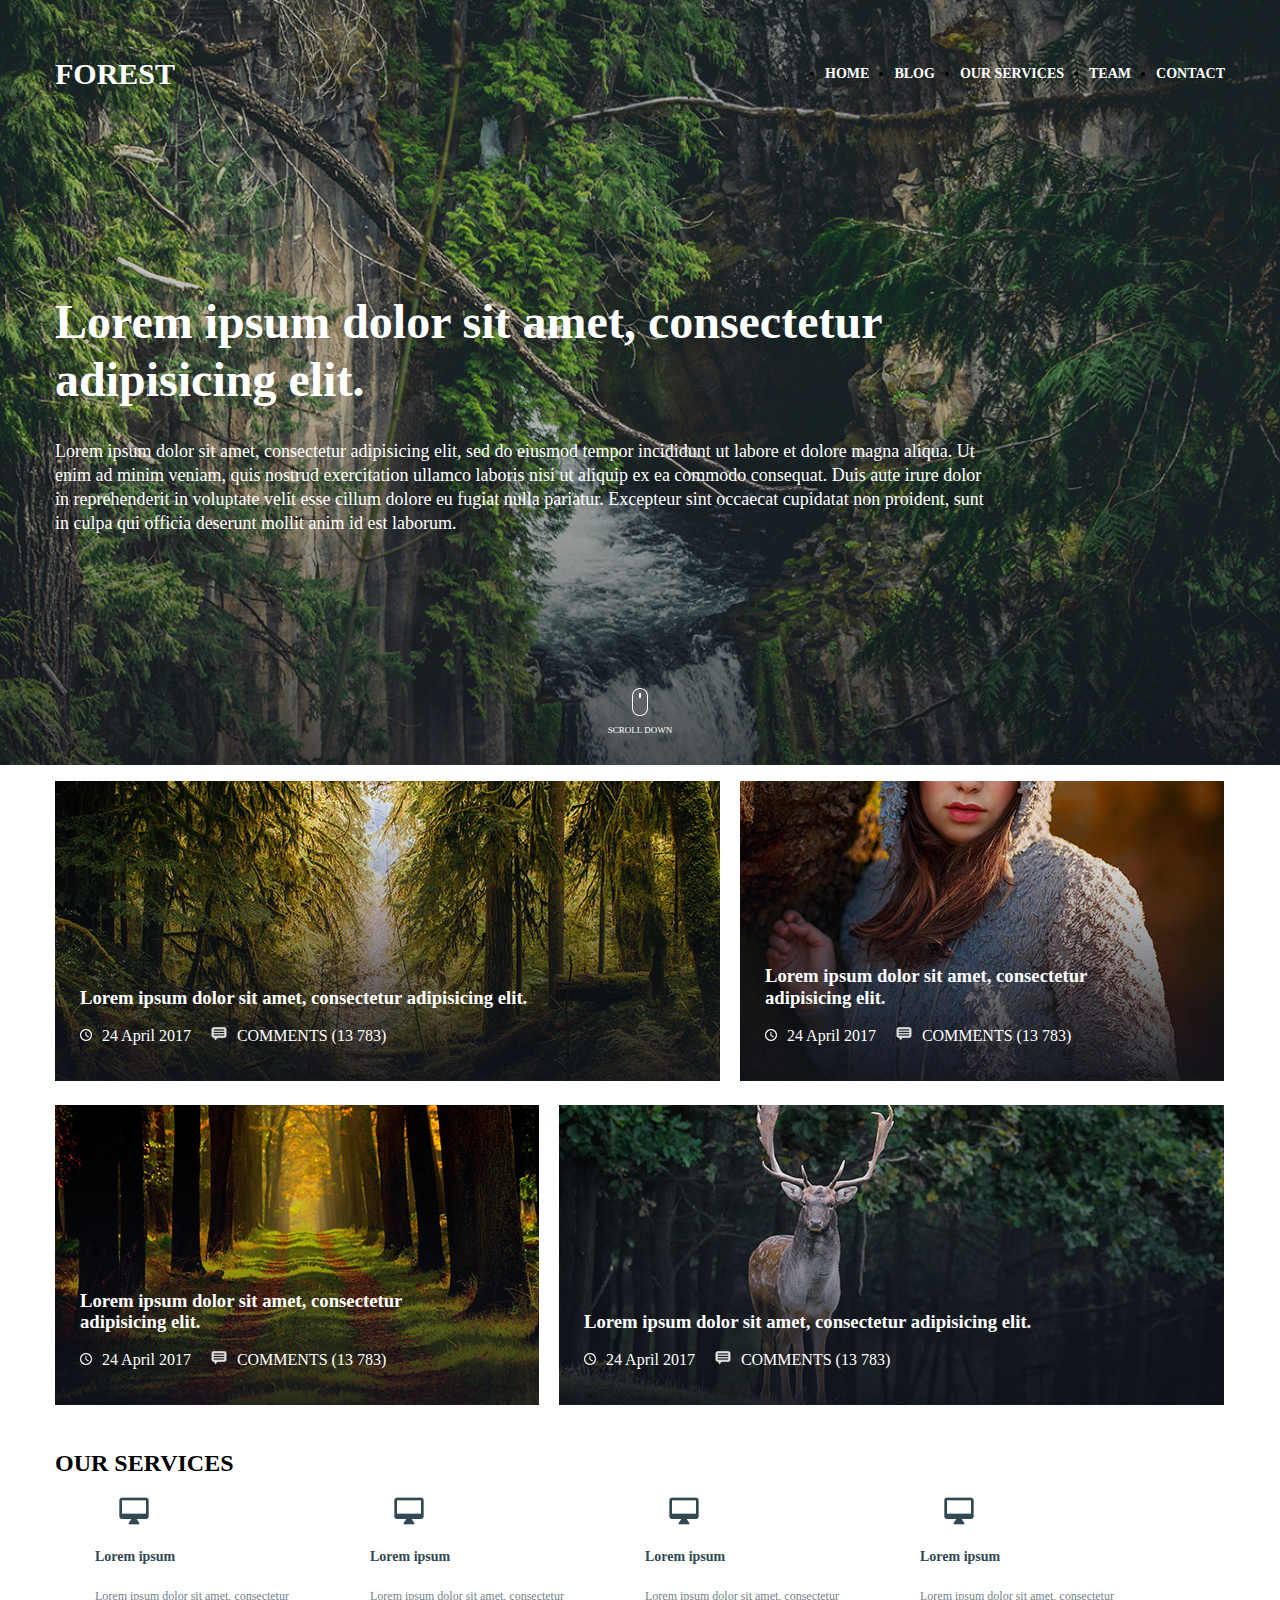
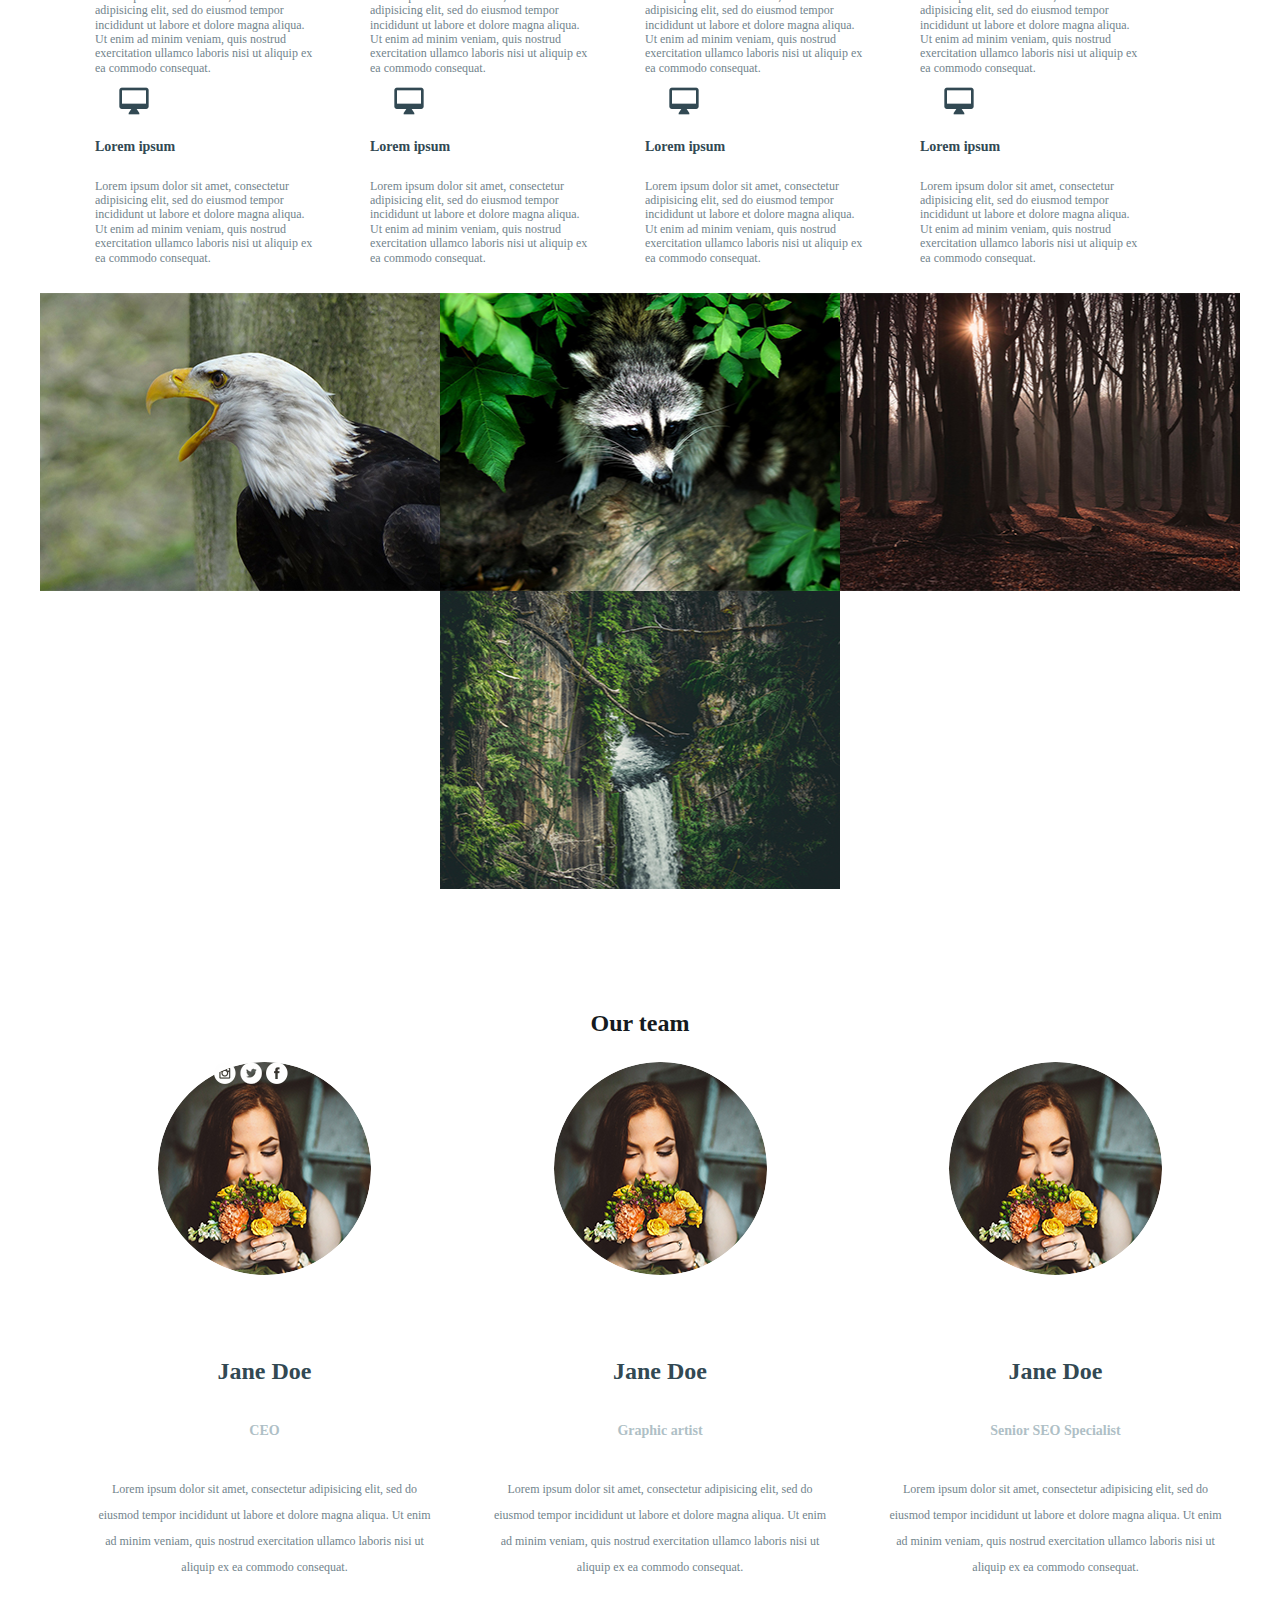
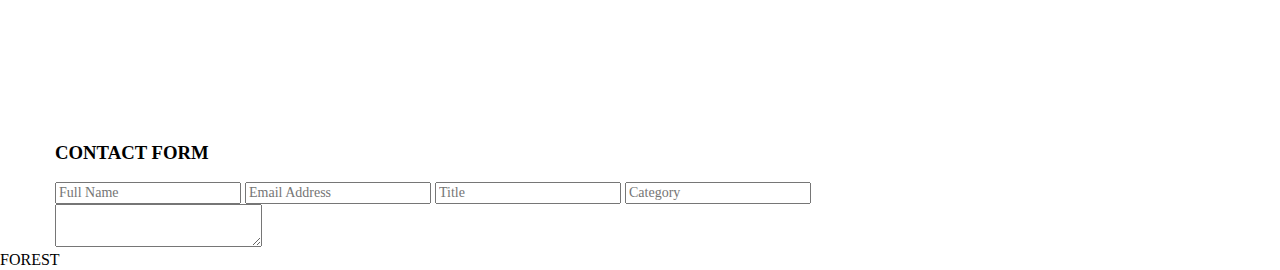
==== Forest/index.html @ 44d84150 "Add files via upload" ====
<!DOCTYPE html>
<html lang="en">
<head>
	<title>Заголовок</title>
	<!-- META TAGS -->
	<meta charset="UTF-8">
	<meta name="viewport" content="width=device-width, initial-scale=1.0">
	<meta http-equiv="X-UA-Compatible" content="IE=edge">
	<link rel="shortcut icon" type="image/x-icon" href="assets/img/favicon.ico">
	<meta name="description" content="Описание">

	<!-- STYLES -->
     <link href="assets/css/normalize.css" rel="stylesheet" type="text/css">
     <link href="assets/css/main.css" rel="stylesheet" type="text/css">
</head>
<body>
                <!-- header start -->
				<header id="header" class="header">
                    <div class="wrap">
                        <nav class="header__nav nav">
                            <div class="logo">FOREST</div>
                            <ul class="nav__list">
                                <li class="nav__item"><a class="nav__link" href="#">HOME</a></li>
                                <li class="nav__item"><a class="nav__link" href="#">BLOG</a></li>
                                <li class="nav__item"><a class="nav__link" href="#">OUR SERVICES</a></li>
                                <li class="nav__item"><a class="nav__link" href="#">TEAM</a></li>
                                <li class="nav__item"><a class="nav__link" href="#">CONTACT</a></li>
                            </ul>
                        </nav>
                        <h1 class="header__title">Lorem ipsum dolor sit amet, consectetur adipisicing elit.</h1>
                        <p class="header__descp">Lorem ipsum dolor sit amet, consectetur adipisicing elit, sed do eiusmod tempor incididunt ut labore et dolore magna aliqua. Ut enim ad minim veniam, quis nostrud exercitation ullamco laboris nisi ut aliquip ex ea commodo consequat. Duis aute irure dolor in reprehenderit in voluptate velit esse cillum dolore eu fugiat nulla pariatur. Excepteur sint occaecat cupidatat non proident, sunt in culpa qui officia deserunt mollit anim id est laborum.</p>
                        <div class="header__scroll">
                            <div class="scroll__img"></div>
                            <p class="scroll__text">SCROLL DOWN</p>
                        </div>
                    </div>
                </header>
                <!-- header end -->

                <!-- Blog start -->
                <section id="blog" class="blog">
                    <div class="wrap">
                        <ul class="blog__list">
                            <li class="blog__item item-blog">
                                <div class="item-blog__text news">
                                    <h3 class="news__title">Lorem ipsum dolor sit amet, consectetur adipisicing elit.</h3>
                                    <div class="news__meta">
                                        <div class="news__date">24 April 2017</div>
                                        <div class="news__comment">COMMENTS (13 783)</div>
                                    </div>
                                </div>
                                <img src="assets/img/blog/blog-1.jpg" alt="" class="item-blog__img">

                            </li>
                            <li class="blog__item">
                                <div class="item-blog__text news">
                                    <h3 class="news__title">Lorem ipsum dolor sit amet, consectetur adipisicing elit.</h3>
                                    <div class="news__meta">
                                        <div class="news__date">24 April 2017</div>
                                        <div class="news__comment">COMMENTS (13 783)</div>
                                    </div>
                                </div>
                                <img src="assets/img/blog/blog-2.jpg" alt="" class="item-blog__img">
                            </li>
                            <li class="blog__item">
                                <div class="item-blog__text news">
                                    <h3 class="news__title">Lorem ipsum dolor sit amet, consectetur adipisicing elit.</h3>
                                    <div class="news__meta">
                                        <div class="news__date">24 April 2017</div>
                                        <div class="news__comment">COMMENTS (13 783)</div>
                                    </div>
                                </div>
                                <img src="assets/img/blog/blog-3.jpg" alt="" class="item-blog__img">
                            </li>
                            <li class="blog__item">
                                <div class="item-blog__text news">
                                    <h3 class="news__title">Lorem ipsum dolor sit amet, consectetur adipisicing elit.</h3>
                                    <div class="news__meta">
                                        <div class="news__date">24 April 2017</div>
                                        <div class="news__comment">COMMENTS (13 783)</div>
                                    </div>
                                </div>
                                <img src="assets/img/blog/blog-4.jpg" alt="" class="item-blog__img">
                            </li>
                        </ul>
                    </div>
                </section>
                <!-- Blog end -->

                <!-- Service start -->
                <section id="service" class="service">
                    <div class="wrap">
                        <h2 class="service__title">OUR SERVICES</h2>
                        <ul class="service__list">
                            <li class="service__item item-service">
                                <h5 class="item-service__title">Lorem ipsum</h5>
                                <p class="item-service__descp">Lorem ipsum dolor sit amet, consectetur adipisicing elit, sed do eiusmod tempor incididunt ut labore et dolore magna aliqua. Ut enim ad minim veniam, quis nostrud exercitation ullamco laboris nisi ut aliquip ex ea commodo consequat.</p>
                            </li>
                            <li class="service__item item-service">
                                <h5 class="item-service__title">Lorem ipsum</h5>
                                <p class="item-service__descp">Lorem ipsum dolor sit amet, consectetur adipisicing elit, sed do eiusmod tempor incididunt ut labore et dolore magna aliqua. Ut enim ad minim veniam, quis nostrud exercitation ullamco laboris nisi ut aliquip ex ea commodo consequat.</p>
                            </li>
                            <li class="service__item item-service">
                                <h5 class="item-service__title">Lorem ipsum</h5>
                                <p class="item-service__descp">Lorem ipsum dolor sit amet, consectetur adipisicing elit, sed do eiusmod tempor incididunt ut labore et dolore magna aliqua. Ut enim ad minim veniam, quis nostrud exercitation ullamco laboris nisi ut aliquip ex ea commodo consequat.</p>
                            </li>
                            <li class="service__item item-service">
                                <h5 class="item-service__title">Lorem ipsum</h5>
                                <p class="item-service__descp">Lorem ipsum dolor sit amet, consectetur adipisicing elit, sed do eiusmod tempor incididunt ut labore et dolore magna aliqua. Ut enim ad minim veniam, quis nostrud exercitation ullamco laboris nisi ut aliquip ex ea commodo consequat.</p>
                            </li>
                            <li class="service__item item-service">
                                <h5 class="item-service__title">Lorem ipsum</h5>
                                <p class="item-service__descp">Lorem ipsum dolor sit amet, consectetur adipisicing elit, sed do eiusmod tempor incididunt ut labore et dolore magna aliqua. Ut enim ad minim veniam, quis nostrud exercitation ullamco laboris nisi ut aliquip ex ea commodo consequat.</p>
                            </li>
                            <li class="service__item item-service">
                                <h5 class="item-service__title">Lorem ipsum</h5>
                                <p class="item-service__descp">Lorem ipsum dolor sit amet, consectetur adipisicing elit, sed do eiusmod tempor incididunt ut labore et dolore magna aliqua. Ut enim ad minim veniam, quis nostrud exercitation ullamco laboris nisi ut aliquip ex ea commodo consequat.</p>
                            </li>
                            <li class="service__item item-service">
                                <h5 class="item-service__title">Lorem ipsum</h5>
                                <p class="item-service__descp">Lorem ipsum dolor sit amet, consectetur adipisicing elit, sed do eiusmod tempor incididunt ut labore et dolore magna aliqua. Ut enim ad minim veniam, quis nostrud exercitation ullamco laboris nisi ut aliquip ex ea commodo consequat.</p>
                            </li>
                            <li class="service__item item-service">
                                <h5 class="item-service__title">Lorem ipsum</h5>
                                <p class="item-service__descp">Lorem ipsum dolor sit amet, consectetur adipisicing elit, sed do eiusmod tempor incididunt ut labore et dolore magna aliqua. Ut enim ad minim veniam, quis nostrud exercitation ullamco laboris nisi ut aliquip ex ea commodo consequat.</p>
                            </li>

                        </ul>
                    </div>
                </section>
                <!-- Service end -->

                <!-- Works start -->
                <section id="works" class="works">
                    <div class="works__img img1">
                        <div class="works__img--hover works-hover">
                            <h5 class="works-hover__title">Lorem ipsum</h5>
                            <p class="works-hover__text">Lorem ipsum dolor sit amet, consectetur adipisicing elit, sed do eiusmod tempor incididunt ut labore et dolore magna aliqua.</p>
                            <a href="#" class="works-hover__share">SHARE</a>
                        </div>
                    </div>
                    <div class="works__img img2">
                        <div class="works__img--hover works-hover">
                            <h5 class="works-hover__title">Lorem ipsum</h5>
                            <p class="works-hover__text">Lorem ipsum dolor sit amet, consectetur adipisicing elit, sed do eiusmod tempor incididunt ut labore et dolore magna aliqua.</p>
                            <a href="#" class="works-hover__share">SHARE</a>
                        </div>
                    </div>
                    <div class="works__img img3">
                        <div class="works__img--hover works-hover">
                            <h5 class="works-hover__title">Lorem ipsum</h5>
                            <p class="works-hover__text">Lorem ipsum dolor sit amet, consectetur adipisicing elit, sed do eiusmod tempor incididunt ut labore et dolore magna aliqua.</p>
                            <a href="#" class="works-hover__share">SHARE</a>
                        </div>
                    </div>
                    <div class="works__img img4">
                        <div class="works__img--hover works-hover">
                            <h5 class="works-hover__title">Lorem ipsum</h5>
                            <p class="works-hover__text">Lorem ipsum dolor sit amet, consectetur adipisicing elit, sed do eiusmod tempor incididunt ut labore et dolore magna aliqua.</p>
                            <a href="#" class="works-hover__share">SHARE</a>
                        </div>
                    </div>
                </section>
                <!-- Works end -->

                <!--  team start -->
                <section id="team" class="team">
                    <div class="wrap">
                        <h3 class="team__title">Our team</h3>
                        <ul class="team__list">
                            <li class="team__item item-team">
                                <div class="item-team__avatar">
                                    <div class="item-team__avatar--hover">
                                        <img src="assets/img/team/icon.png" height="22" width="22"/>
                                        <img src="assets/img/team/icon-1.png" height="22" width="22"/>
                                        <img src="assets/img/team/icon-2.png" height="22" width="22"/>
                                    </div>
                                </div>
                                <h4 class="item-team__name">Jane Doe</h4>
                                <h5 class="item-team__job">CEO</h5>
                                <p class="item-team__descp">Lorem ipsum dolor sit amet, consectetur adipisicing elit, sed do eiusmod tempor incididunt ut labore et dolore magna aliqua. Ut enim ad minim veniam, quis nostrud exercitation ullamco laboris nisi ut aliquip ex ea commodo consequat.</p>
                            </li>
                            <li class="team__item item-team">
                                <div class="item-team__avatar"></div>
                                <h4 class="item-team__name">Jane Doe</h4>
                                <h5 class="item-team__job">Graphic artist</h5>
                                <p class="item-team__descp">Lorem ipsum dolor sit amet, consectetur adipisicing elit, sed do eiusmod tempor incididunt ut labore et dolore magna aliqua. Ut enim ad minim veniam, quis nostrud exercitation ullamco laboris nisi ut aliquip ex ea commodo consequat.</p>
                            </li>
                            <li class="team__item item-team">
                                <div class="item-team__avatar"></div>
                                <h4 class="item-team__name">Jane Doe</h4>
                                <h5 class="item-team__job">Senior SEO Specialist</h5>
                                <p class="item-team__descp">Lorem ipsum dolor sit amet, consectetur adipisicing elit, sed do eiusmod tempor incididunt ut labore et dolore magna aliqua. Ut enim ad minim veniam, quis nostrud exercitation ullamco laboris nisi ut aliquip ex ea commodo consequat.</p>
                            </li>
                        </ul>
                    </div>
                </section>
                <!--  team end -->

                <!-- contact start -->
                <section class="submit">
                    <div class="wrap">
                    <h3 class="submit__title">CONTACT FORM</h3>
                <form class="form" action="#" method="post">
                    <div class="form__content">
                    <input class="form__name" name="name" type="text" placeholder="Full Name">
                    <input class="form__email" name="email" type="email" placeholder="Email Address">
                    <input class="form__title" name="title" type="text" placeholder="Title">
                    <input class="form__category" name="category" type="text" placeholder="Category">
                    </div>
                    <textarea class="form__comment" name="comment"></textarea>
                </form>
                    </div>
                </section>
                <!-- contact end -->

                <!-- footer start -->
                <footer id="footer" class="footer">
                    <div class="footer__logo">FOREST</div>
                    <nav class="footer__nav"></nav>
                    <div class="footer__socials"></div>
                </footer>
                <!-- footer end -->
</body>
</html>
---- Forest/assets/css/main.css ----
*,
*:before,
*:after {
  -webkit-box-sizing: border-box;
  -moz-box-sizing: border-box;
  box-sizing: border-box;
}
.wrap {
  max-width: 1170px;
  width: 100%;
  margin: 0 auto;
  padding: 0;
}
                /* header start */
.header {

  width: 100%;
  background: url("../img/header-bg.jpg") no-repeat center/ cover;
  display: flex;
  flex-direction: column;
  flex-wrap: wrap;
  align-items: flex-start;
  padding-top: 50px;
}
.header__nav {
  display: flex;
  flex-direction: row;
  flex-wrap: wrap;
  align-items: center;
  justify-content: space-between;
  margin-bottom: 195px;

}
.logo {
  font-size: 30px;
  font-family: "Montserrat";
  color: rgb(255, 255, 255);
  font-weight: bold;
  line-height: 0.533;

}
.nav__list {
  text-decoration: none;
  display: flex;
  flex-direction: row;
  flex-wrap: wrap;
}
.nav__item {
  text-decoration: none;
  margin-right: 25px;
  font-size: 14px;
  font-family: "Lato";

  font-weight: bold;
  line-height: 1.143;
}
.nav__item:last-child {
  margin-right: 0;
}
.nav__link {
  color: rgb(255, 255, 255);

}
.header__title {
  font-size: 48px;
  font-family: "PTSans";
  color: rgb(255, 255, 255);
  font-weight: bold;
  line-height: 1.2;
  max-width: 930px;
}
.header__descp {
  font-size: 18px;
  font-family: "PTSans";
  color: rgb(255, 255, 255);
  line-height: 1.333;
  max-width: 932px;
  margin-bottom: 152px;
}
.header__scroll {
  display: flex;
  flex-direction: column;
  align-items: center;
  margin-bottom: 20px;
}
.scroll__img {
  background-image: url("../img/header-scroll.png");
  background-repeat: no-repeat;
  background-position: center;
  width: 16px;
  height: 28px;
}
.scroll__text {
  font-size: 9px;
  font-family: "Roboto";
  color: rgb(255, 255, 255);
  line-height: 1.2;
}

/* header end */

                /* Blog start */
.blog__list {
  display: flex;
  flex-direction: row;
  flex-flow: wrap;
  align-items: flex-start;
  padding: 0;
}
.blog__item{
  position: relative;

  margin-bottom: 20px;

  list-style: none;
}
.blog__item:nth-child(2n+1) {
  margin-right: 20px;
}
.news {
  position: absolute;
  left: 25px;
  right: 0;
  bottom: 40px;
  display: flex;
  flex-direction: column;
  color: #fff;
  max-width: 68%;
}
.news__meta {
  display: flex;
  flex-direction: row;
  align-items: center;
}
.news__date {
  margin-right: 20px;
}
.news__date:before {
  content: url("../img/blog/Time.png");
  width: 12px;
  height: 12px;
  margin-right: 10px;

}
.news__comment:before {
  content: url("../img/blog/Message.png");
  width: 16px;
  height: 14px;
  margin-right: 10px;

}
                /* Blog end */

                /* Service start */
.service__list {
  display: flex;
  flex-flow: row wrap;
}
.service__item {
  max-width: 220px;
  margin-right: 55px;
  list-style: none;
}
.service__item:before {
  content: url("../img/service/icon 04.png");
  width: 30px;
  height: 28px;
  margin-left: 24px;
  display: flex;
  align-items: flex-start;
  justify-content: center;
}
.item-service__title{
  font-size: 14px;
  font-family: "PTSans";
  color: rgb(50, 73, 83);
  font-weight: bold;
  line-height: 1.2;
}
.item-service__descp {
  font-size: 12px;
  font-family: "Lato";
  color: rgb(114, 132, 140);
  line-height: 1.2;
}


                /* Service end */

                /* works start */
.works {
  display: flex;
  flex-flow: row wrap;
  align-items: center;
  justify-content: center;
}
.img1 {
  background: url("../img/work/img1.jpg") no-repeat center;
}
.img2 {
  background: url("../img/work/img2.jpg") no-repeat center;
}

.img3 {
  background: url("../img/work/img3.jpg") no-repeat center;
}

.img4 {
  background: url("../img/work/img4.jpg") no-repeat center;
}

.img1,
.img2,
.img3,
.img4 {
  width: 400px;
  height: 298px;
}
.works__img--hover {
  opacity: 0;
  background-color: rgba(76,78,85,0.75);
  transition: opacity .5s;
  width: 100%;
  height: 100%;
  text-align: center;
  display: flex;
  flex-direction: column;
  justify-content: center;
  align-items: center;
  align-content: center;
}
.works-hover__title {
  font-size: 24px;
  font-family: "PTSans";
  color: rgb(255, 255, 255);
  font-weight: bold;
  line-height: 1.2;
  margin-bottom: 20px;
}
.works-hover__text {
  font-size: 14px;
  font-family: "Lato";
  color: rgb(255, 255, 255);
  line-height: 1.2;
  margin-bottom: 35px;
}
.works-hover__share {
  font-size: 10px;
  font-family: "Lato";
  color: rgb(255, 255, 255);
  line-height: 1.2;
}
.works-hover__share:before {
  content: url(<svg
  xmlns="http://www.w3.org/2000/svg"
  xmlns:xlink="http://www.w3.org/1999/xlink"
  width="30px" height="30px">
  <image  x="0px" y="0px" width="30px" height="30px"  xlink:href="[data-uri]" />
  </svg>) no-repeat;
  background-color: #fff;
  margin-right: 7px;
}


.works__img:hover .works__img--hover {
opacity: 1;
}

/* works end */

                /* team start */
.team {
  display: flex;
  flex-direction: row;
  align-content: center;
  text-align: center;
  margin-top: 96px;
  margin-bottom: 134px;
}
.team__title {
  font-size: 24px;
  font-family: "PTSans";
  color: rgb(20, 26, 32);
  font-weight: bold;
  line-height: 1.2;
}

.team__list {
  display: flex;
  flex-flow: row wrap;
  justify-content: space-between;
}
.item-team {
  display: flex;
  flex-flow: column wrap;
  justify-content: center;
  align-items: center;
  max-width: 30%;
  text-align: center;
}
.item-team__avatar {
  position: relative;
  background: url("../img/team/image.png") no-repeat center;
  width: 213px;
  height: 213px;
  border-radius: 50%;
  margin-bottom: 50px;
}
.item-team__avatar--hover {
  width: 185px;
  height: 185px;
  border-radius: 50%;
  position: absolute;
}
.item-team__name {
  font-size: 24px;
  font-family: "PTSans";
  color: rgb(50, 73, 83);
  font-weight: bold;
  line-height: 1.2;
  margin-bottom: 14px;
}
.item-team__job {
  font-size: 14px;
  font-family: "PTSans";
  color: rgb(175, 191, 198);
  line-height: 1.2;
  margin-bottom: 24px;
}
.item-team__descp {
  font-size: 12px;
  font-family: "Lato";
  color: rgb(114, 132, 140);
  line-height: 2.167;



                /* team end */

                /* form start */
.form {
  display: flex;

}
.form__content {
  display: flex;
  flex-flow: column wrap;

}
}
.form__name,
.form__email,
.form__title,
.form__category {

  font-size: 14px;
  font-family: "Roboto";
  color: rgb(114, 132
  border-style: solid;
  border-width: 1px;
  border-color: rgb(222, 231, 235);
  border-radius: 5px;
  background-color: rgb(255, 255, 255);
  margin-bottom: 25px;
  padding: 20px 0 20px 20px;

}
.form__comment {
  order: 2;
}

                /* form end */

                /* footer start */
                /* footer end */
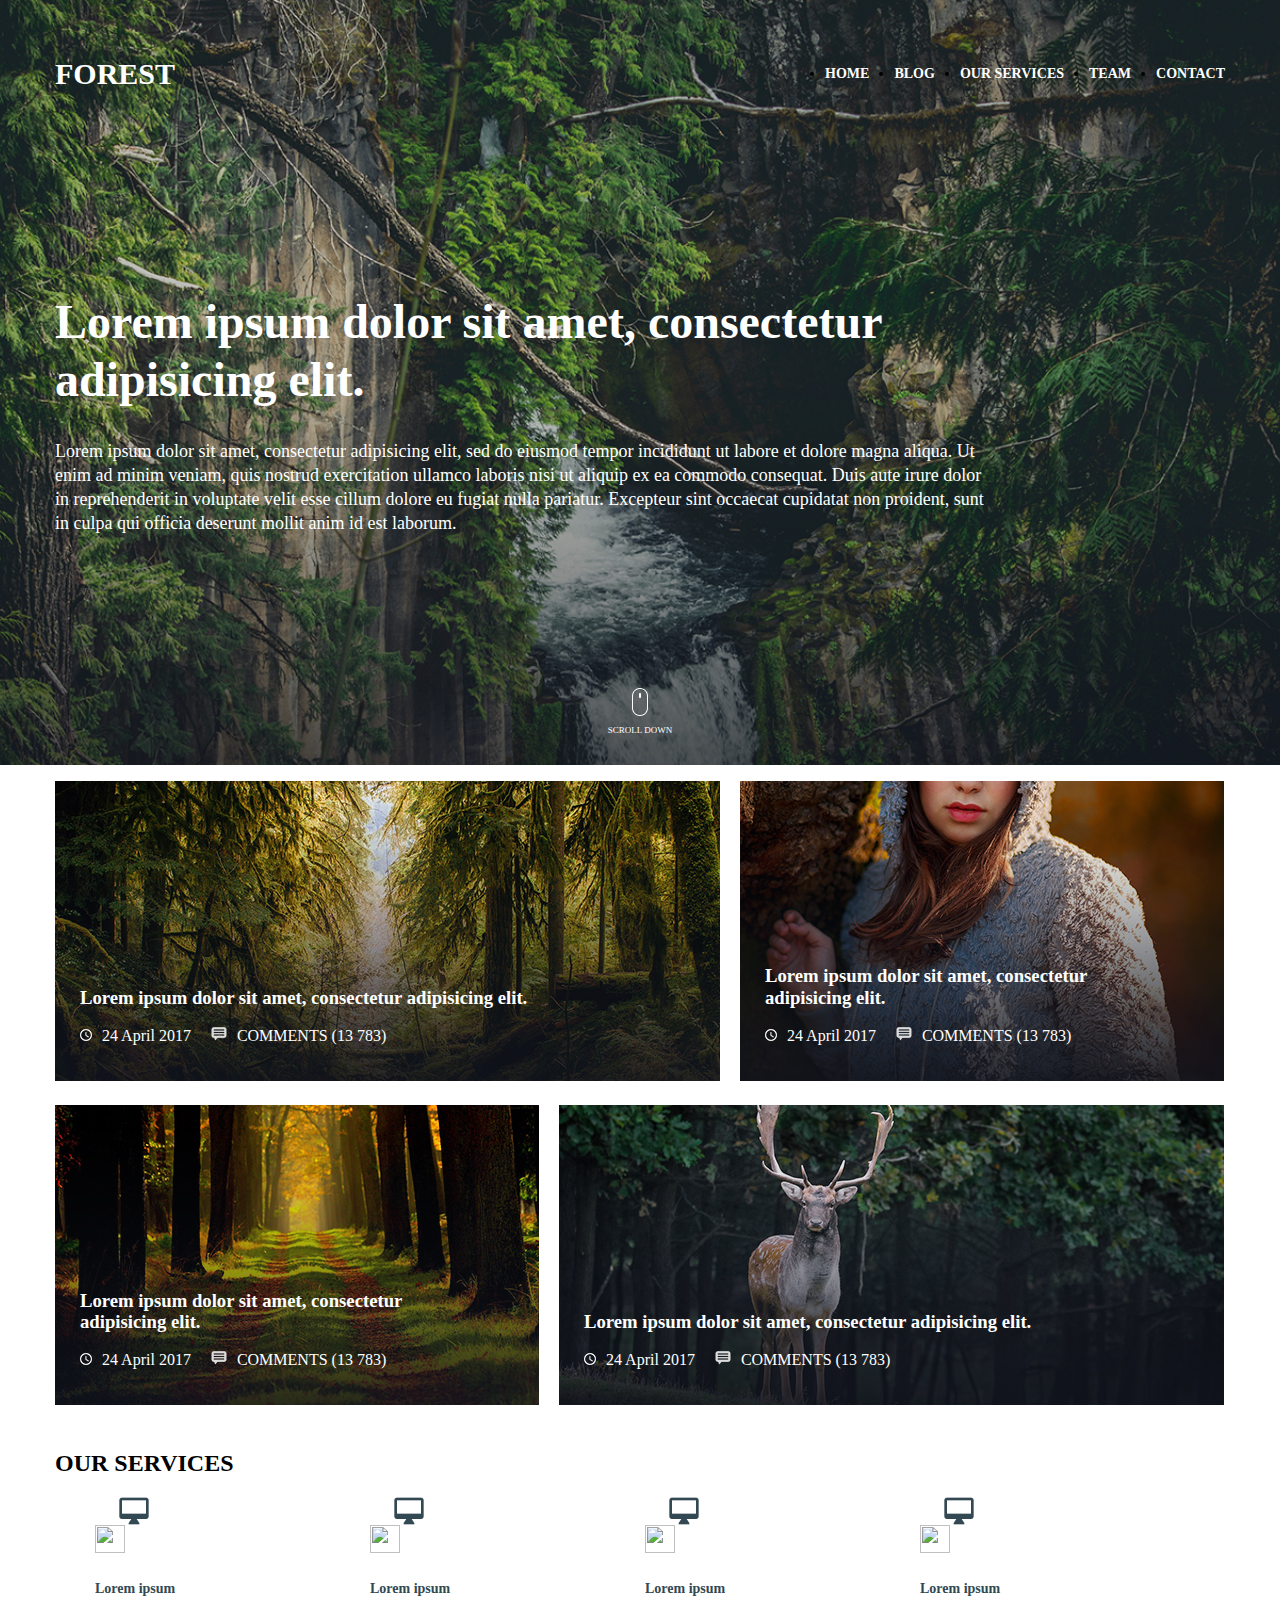
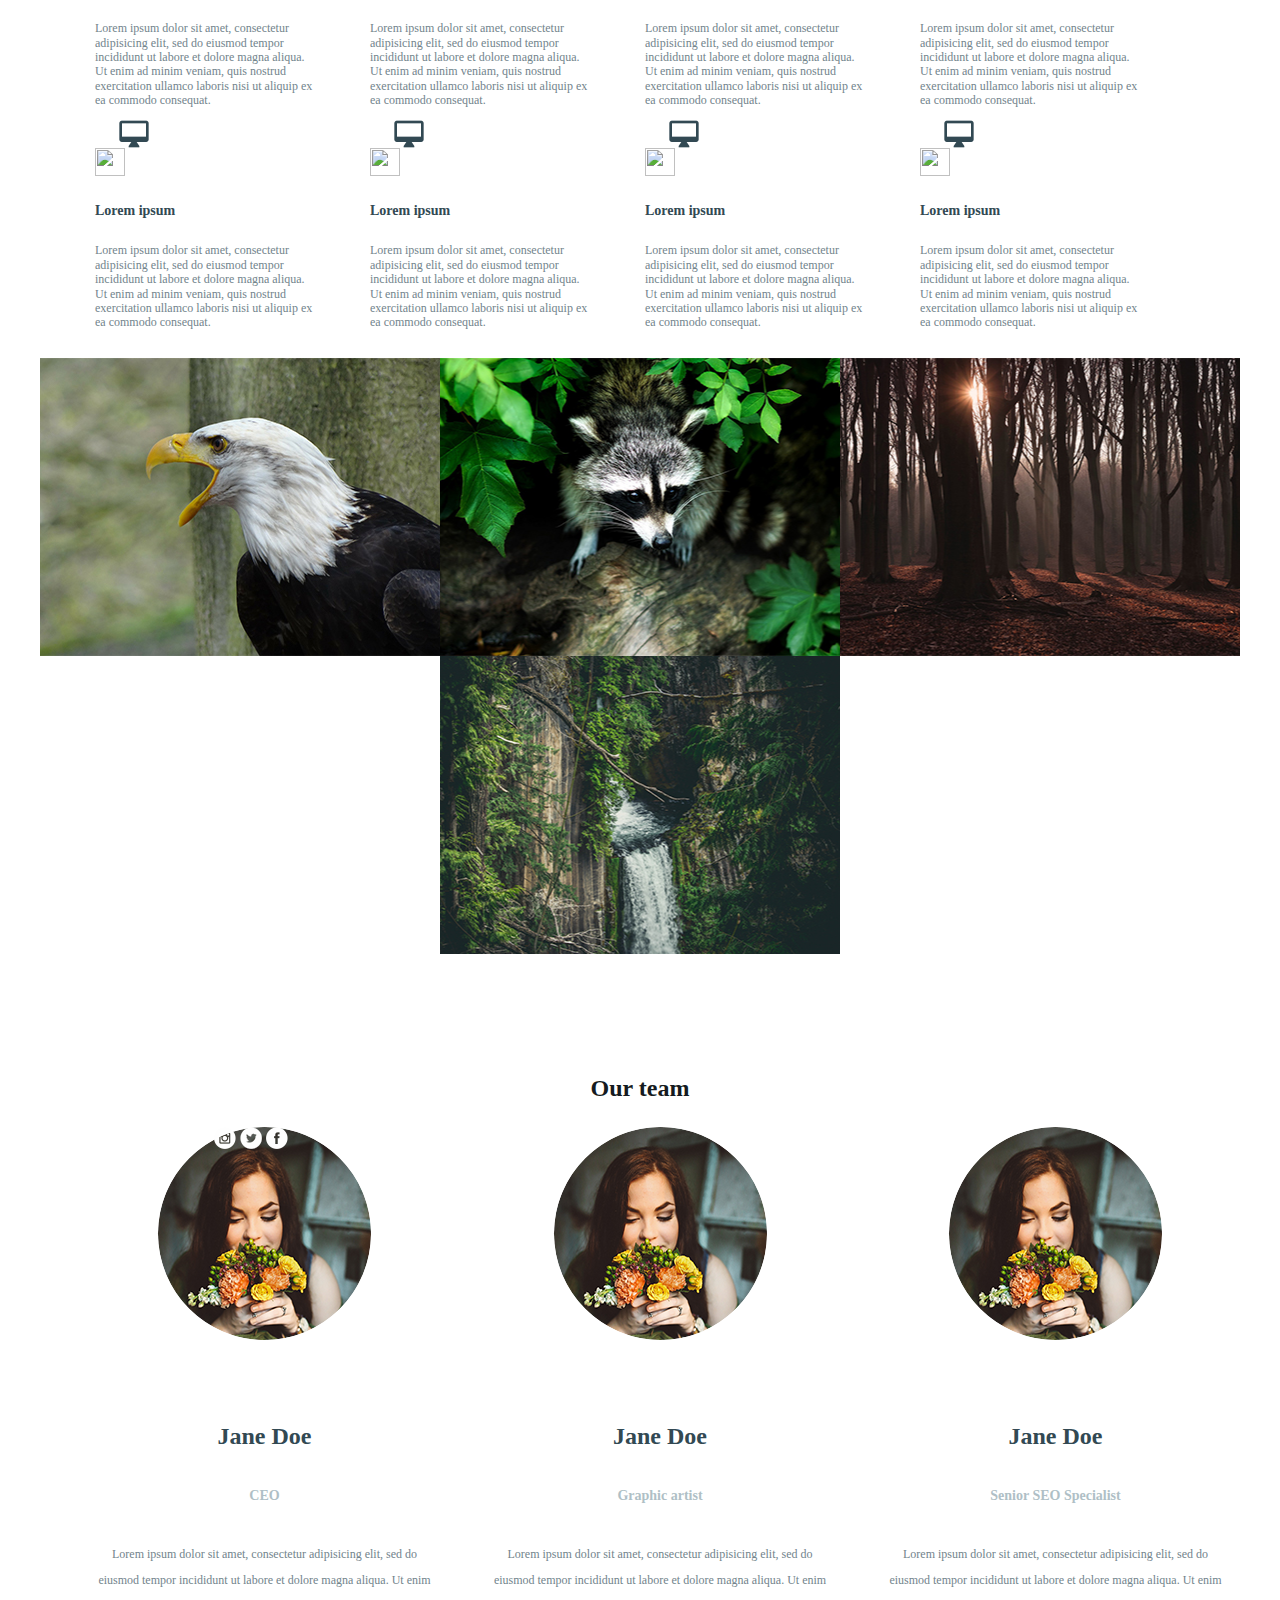
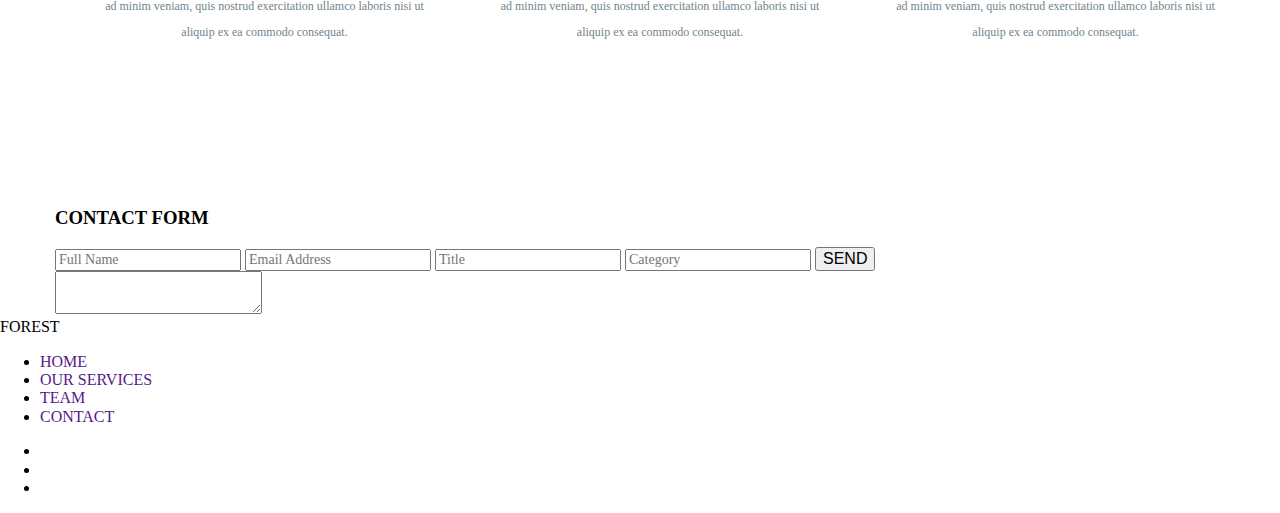
==== commit 05db8d91: "Add files via upload" ====
--- a/Forest/index.html
+++ b/Forest/index.html
@@ -1,225 +1,293 @@
 <!DOCTYPE html>
 <html lang="en">
 <head>
-	<title>Заголовок</title>
-	<!-- META TAGS -->
-	<meta charset="UTF-8">
-	<meta name="viewport" content="width=device-width, initial-scale=1.0">
-	<meta http-equiv="X-UA-Compatible" content="IE=edge">
-	<link rel="shortcut icon" type="image/x-icon" href="assets/img/favicon.ico">
-	<meta name="description" content="Описание">
-
-	<!-- STYLES -->
-     <link href="assets/css/normalize.css" rel="stylesheet" type="text/css">
-     <link href="assets/css/main.css" rel="stylesheet" type="text/css">
+    <title>Заголовок</title>
+    <!-- META TAGS -->
+    <meta charset="UTF-8">
+    <meta name="viewport" content="width=device-width, initial-scale=1.0">
+    <meta http-equiv="X-UA-Compatible" content="IE=edge">
+    <link rel="shortcut icon" type="image/x-icon" href="assets/img/favicon.ico">
+    <meta name="description" content="Описание">
+
+    <!-- STYLES -->
+    <link href="assets/css/normalize.css" rel="stylesheet" type="text/css">
+    <link href="assets/css/main.css" rel="stylesheet" type="text/css">
 </head>
 <body>
-                <!-- header start -->
-				<header id="header" class="header">
-                    <div class="wrap">
-                        <nav class="header__nav nav">
-                            <div class="logo">FOREST</div>
-                            <ul class="nav__list">
-                                <li class="nav__item"><a class="nav__link" href="#">HOME</a></li>
-                                <li class="nav__item"><a class="nav__link" href="#">BLOG</a></li>
-                                <li class="nav__item"><a class="nav__link" href="#">OUR SERVICES</a></li>
-                                <li class="nav__item"><a class="nav__link" href="#">TEAM</a></li>
-                                <li class="nav__item"><a class="nav__link" href="#">CONTACT</a></li>
-                            </ul>
-                        </nav>
-                        <h1 class="header__title">Lorem ipsum dolor sit amet, consectetur adipisicing elit.</h1>
-                        <p class="header__descp">Lorem ipsum dolor sit amet, consectetur adipisicing elit, sed do eiusmod tempor incididunt ut labore et dolore magna aliqua. Ut enim ad minim veniam, quis nostrud exercitation ullamco laboris nisi ut aliquip ex ea commodo consequat. Duis aute irure dolor in reprehenderit in voluptate velit esse cillum dolore eu fugiat nulla pariatur. Excepteur sint occaecat cupidatat non proident, sunt in culpa qui officia deserunt mollit anim id est laborum.</p>
-                        <div class="header__scroll">
-                            <div class="scroll__img"></div>
-                            <p class="scroll__text">SCROLL DOWN</p>
-                        </div>
-                    </div>
-                </header>
-                <!-- header end -->
-
-                <!-- Blog start -->
-                <section id="blog" class="blog">
-                    <div class="wrap">
-                        <ul class="blog__list">
-                            <li class="blog__item item-blog">
-                                <div class="item-blog__text news">
-                                    <h3 class="news__title">Lorem ipsum dolor sit amet, consectetur adipisicing elit.</h3>
-                                    <div class="news__meta">
-                                        <div class="news__date">24 April 2017</div>
-                                        <div class="news__comment">COMMENTS (13 783)</div>
-                                    </div>
-                                </div>
-                                <img src="assets/img/blog/blog-1.jpg" alt="" class="item-blog__img">
-
-                            </li>
-                            <li class="blog__item">
-                                <div class="item-blog__text news">
-                                    <h3 class="news__title">Lorem ipsum dolor sit amet, consectetur adipisicing elit.</h3>
-                                    <div class="news__meta">
-                                        <div class="news__date">24 April 2017</div>
-                                        <div class="news__comment">COMMENTS (13 783)</div>
-                                    </div>
-                                </div>
-                                <img src="assets/img/blog/blog-2.jpg" alt="" class="item-blog__img">
-                            </li>
-                            <li class="blog__item">
-                                <div class="item-blog__text news">
-                                    <h3 class="news__title">Lorem ipsum dolor sit amet, consectetur adipisicing elit.</h3>
-                                    <div class="news__meta">
-                                        <div class="news__date">24 April 2017</div>
-                                        <div class="news__comment">COMMENTS (13 783)</div>
-                                    </div>
-                                </div>
-                                <img src="assets/img/blog/blog-3.jpg" alt="" class="item-blog__img">
-                            </li>
-                            <li class="blog__item">
-                                <div class="item-blog__text news">
-                                    <h3 class="news__title">Lorem ipsum dolor sit amet, consectetur adipisicing elit.</h3>
-                                    <div class="news__meta">
-                                        <div class="news__date">24 April 2017</div>
-                                        <div class="news__comment">COMMENTS (13 783)</div>
-                                    </div>
-                                </div>
-                                <img src="assets/img/blog/blog-4.jpg" alt="" class="item-blog__img">
-                            </li>
-                        </ul>
-                    </div>
-                </section>
-                <!-- Blog end -->
-
-                <!-- Service start -->
-                <section id="service" class="service">
-                    <div class="wrap">
-                        <h2 class="service__title">OUR SERVICES</h2>
-                        <ul class="service__list">
-                            <li class="service__item item-service">
-                                <h5 class="item-service__title">Lorem ipsum</h5>
-                                <p class="item-service__descp">Lorem ipsum dolor sit amet, consectetur adipisicing elit, sed do eiusmod tempor incididunt ut labore et dolore magna aliqua. Ut enim ad minim veniam, quis nostrud exercitation ullamco laboris nisi ut aliquip ex ea commodo consequat.</p>
-                            </li>
-                            <li class="service__item item-service">
-                                <h5 class="item-service__title">Lorem ipsum</h5>
-                                <p class="item-service__descp">Lorem ipsum dolor sit amet, consectetur adipisicing elit, sed do eiusmod tempor incididunt ut labore et dolore magna aliqua. Ut enim ad minim veniam, quis nostrud exercitation ullamco laboris nisi ut aliquip ex ea commodo consequat.</p>
-                            </li>
-                            <li class="service__item item-service">
-                                <h5 class="item-service__title">Lorem ipsum</h5>
-                                <p class="item-service__descp">Lorem ipsum dolor sit amet, consectetur adipisicing elit, sed do eiusmod tempor incididunt ut labore et dolore magna aliqua. Ut enim ad minim veniam, quis nostrud exercitation ullamco laboris nisi ut aliquip ex ea commodo consequat.</p>
-                            </li>
-                            <li class="service__item item-service">
-                                <h5 class="item-service__title">Lorem ipsum</h5>
-                                <p class="item-service__descp">Lorem ipsum dolor sit amet, consectetur adipisicing elit, sed do eiusmod tempor incididunt ut labore et dolore magna aliqua. Ut enim ad minim veniam, quis nostrud exercitation ullamco laboris nisi ut aliquip ex ea commodo consequat.</p>
-                            </li>
-                            <li class="service__item item-service">
-                                <h5 class="item-service__title">Lorem ipsum</h5>
-                                <p class="item-service__descp">Lorem ipsum dolor sit amet, consectetur adipisicing elit, sed do eiusmod tempor incididunt ut labore et dolore magna aliqua. Ut enim ad minim veniam, quis nostrud exercitation ullamco laboris nisi ut aliquip ex ea commodo consequat.</p>
-                            </li>
-                            <li class="service__item item-service">
-                                <h5 class="item-service__title">Lorem ipsum</h5>
-                                <p class="item-service__descp">Lorem ipsum dolor sit amet, consectetur adipisicing elit, sed do eiusmod tempor incididunt ut labore et dolore magna aliqua. Ut enim ad minim veniam, quis nostrud exercitation ullamco laboris nisi ut aliquip ex ea commodo consequat.</p>
-                            </li>
-                            <li class="service__item item-service">
-                                <h5 class="item-service__title">Lorem ipsum</h5>
-                                <p class="item-service__descp">Lorem ipsum dolor sit amet, consectetur adipisicing elit, sed do eiusmod tempor incididunt ut labore et dolore magna aliqua. Ut enim ad minim veniam, quis nostrud exercitation ullamco laboris nisi ut aliquip ex ea commodo consequat.</p>
-                            </li>
-                            <li class="service__item item-service">
-                                <h5 class="item-service__title">Lorem ipsum</h5>
-                                <p class="item-service__descp">Lorem ipsum dolor sit amet, consectetur adipisicing elit, sed do eiusmod tempor incididunt ut labore et dolore magna aliqua. Ut enim ad minim veniam, quis nostrud exercitation ullamco laboris nisi ut aliquip ex ea commodo consequat.</p>
-                            </li>
-
-                        </ul>
-                    </div>
-                </section>
-                <!-- Service end -->
-
-                <!-- Works start -->
-                <section id="works" class="works">
-                    <div class="works__img img1">
-                        <div class="works__img--hover works-hover">
-                            <h5 class="works-hover__title">Lorem ipsum</h5>
-                            <p class="works-hover__text">Lorem ipsum dolor sit amet, consectetur adipisicing elit, sed do eiusmod tempor incididunt ut labore et dolore magna aliqua.</p>
-                            <a href="#" class="works-hover__share">SHARE</a>
-                        </div>
-                    </div>
-                    <div class="works__img img2">
-                        <div class="works__img--hover works-hover">
-                            <h5 class="works-hover__title">Lorem ipsum</h5>
-                            <p class="works-hover__text">Lorem ipsum dolor sit amet, consectetur adipisicing elit, sed do eiusmod tempor incididunt ut labore et dolore magna aliqua.</p>
-                            <a href="#" class="works-hover__share">SHARE</a>
-                        </div>
-                    </div>
-                    <div class="works__img img3">
-                        <div class="works__img--hover works-hover">
-                            <h5 class="works-hover__title">Lorem ipsum</h5>
-                            <p class="works-hover__text">Lorem ipsum dolor sit amet, consectetur adipisicing elit, sed do eiusmod tempor incididunt ut labore et dolore magna aliqua.</p>
-                            <a href="#" class="works-hover__share">SHARE</a>
-                        </div>
-                    </div>
-                    <div class="works__img img4">
-                        <div class="works__img--hover works-hover">
-                            <h5 class="works-hover__title">Lorem ipsum</h5>
-                            <p class="works-hover__text">Lorem ipsum dolor sit amet, consectetur adipisicing elit, sed do eiusmod tempor incididunt ut labore et dolore magna aliqua.</p>
-                            <a href="#" class="works-hover__share">SHARE</a>
-                        </div>
-                    </div>
-                </section>
-                <!-- Works end -->
-
-                <!--  team start -->
-                <section id="team" class="team">
-                    <div class="wrap">
-                        <h3 class="team__title">Our team</h3>
-                        <ul class="team__list">
-                            <li class="team__item item-team">
-                                <div class="item-team__avatar">
-                                    <div class="item-team__avatar--hover">
-                                        <img src="assets/img/team/icon.png" height="22" width="22"/>
-                                        <img src="assets/img/team/icon-1.png" height="22" width="22"/>
-                                        <img src="assets/img/team/icon-2.png" height="22" width="22"/>
-                                    </div>
-                                </div>
-                                <h4 class="item-team__name">Jane Doe</h4>
-                                <h5 class="item-team__job">CEO</h5>
-                                <p class="item-team__descp">Lorem ipsum dolor sit amet, consectetur adipisicing elit, sed do eiusmod tempor incididunt ut labore et dolore magna aliqua. Ut enim ad minim veniam, quis nostrud exercitation ullamco laboris nisi ut aliquip ex ea commodo consequat.</p>
-                            </li>
-                            <li class="team__item item-team">
-                                <div class="item-team__avatar"></div>
-                                <h4 class="item-team__name">Jane Doe</h4>
-                                <h5 class="item-team__job">Graphic artist</h5>
-                                <p class="item-team__descp">Lorem ipsum dolor sit amet, consectetur adipisicing elit, sed do eiusmod tempor incididunt ut labore et dolore magna aliqua. Ut enim ad minim veniam, quis nostrud exercitation ullamco laboris nisi ut aliquip ex ea commodo consequat.</p>
-                            </li>
-                            <li class="team__item item-team">
-                                <div class="item-team__avatar"></div>
-                                <h4 class="item-team__name">Jane Doe</h4>
-                                <h5 class="item-team__job">Senior SEO Specialist</h5>
-                                <p class="item-team__descp">Lorem ipsum dolor sit amet, consectetur adipisicing elit, sed do eiusmod tempor incididunt ut labore et dolore magna aliqua. Ut enim ad minim veniam, quis nostrud exercitation ullamco laboris nisi ut aliquip ex ea commodo consequat.</p>
-                            </li>
-                        </ul>
-                    </div>
-                </section>
-                <!--  team end -->
-
-                <!-- contact start -->
-                <section class="submit">
-                    <div class="wrap">
-                    <h3 class="submit__title">CONTACT FORM</h3>
-                <form class="form" action="#" method="post">
-                    <div class="form__content">
-                    <input class="form__name" name="name" type="text" placeholder="Full Name">
-                    <input class="form__email" name="email" type="email" placeholder="Email Address">
-                    <input class="form__title" name="title" type="text" placeholder="Title">
-                    <input class="form__category" name="category" type="text" placeholder="Category">
-                    </div>
-                    <textarea class="form__comment" name="comment"></textarea>
-                </form>
-                    </div>
-                </section>
-                <!-- contact end -->
-
-                <!-- footer start -->
-                <footer id="footer" class="footer">
-                    <div class="footer__logo">FOREST</div>
-                    <nav class="footer__nav"></nav>
-                    <div class="footer__socials"></div>
-                </footer>
-                <!-- footer end -->
+<!-- header start -->
+<header id="header" class="header">
+    <div class="wrap">
+        <nav class="header__nav nav">
+            <div class="logo">FOREST</div>
+            <ul class="nav__list">
+                <li class="nav__item"><a class="nav__link" href="#">HOME</a></li>
+                <li class="nav__item"><a class="nav__link" href="#">BLOG</a></li>
+                <li class="nav__item"><a class="nav__link" href="#">OUR SERVICES</a></li>
+                <li class="nav__item"><a class="nav__link" href="#">TEAM</a></li>
+                <li class="nav__item"><a class="nav__link" href="#">CONTACT</a></li>
+            </ul>
+        </nav>
+        <h1 class="header__title">Lorem ipsum dolor sit amet, consectetur adipisicing elit.</h1>
+        <p class="header__descp">Lorem ipsum dolor sit amet, consectetur adipisicing elit, sed do eiusmod tempor
+            incididunt ut labore et dolore magna aliqua. Ut enim ad minim veniam, quis nostrud exercitation ullamco
+            laboris nisi ut aliquip ex ea commodo consequat. Duis aute irure dolor in reprehenderit in voluptate velit
+            esse cillum dolore eu fugiat nulla pariatur. Excepteur sint occaecat cupidatat non proident, sunt in culpa
+            qui officia deserunt mollit anim id est laborum.</p>
+        <div class="header__scroll">
+            <div class="scroll__img"></div>
+            <p class="scroll__text">SCROLL DOWN</p>
+        </div>
+    </div>
+</header>
+<!-- header end -->
+
+<!-- Blog start -->
+<section id="blog" class="blog">
+    <div class="wrap">
+        <ul class="blog__list">
+            <li class="blog__item item-blog">
+                <div class="item-blog__text news">
+                    <h3 class="news__title">Lorem ipsum dolor sit amet, consectetur adipisicing elit.</h3>
+                    <div class="news__meta">
+                        <div class="news__date">24 April 2017</div>
+                        <div class="news__comment">COMMENTS (13 783)</div>
+                    </div>
+                </div>
+                <img src="assets/img/blog/blog-1.jpg" alt="" class="item-blog__img">
+
+            </li>
+            <li class="blog__item">
+                <div class="item-blog__text news">
+                    <h3 class="news__title">Lorem ipsum dolor sit amet, consectetur adipisicing elit.</h3>
+                    <div class="news__meta">
+                        <div class="news__date">24 April 2017</div>
+                        <div class="news__comment">COMMENTS (13 783)</div>
+                    </div>
+                </div>
+                <img src="assets/img/blog/blog-2.jpg" alt="" class="item-blog__img">
+            </li>
+            <li class="blog__item">
+                <div class="item-blog__text news">
+                    <h3 class="news__title">Lorem ipsum dolor sit amet, consectetur adipisicing elit.</h3>
+                    <div class="news__meta">
+                        <div class="news__date">24 April 2017</div>
+                        <div class="news__comment">COMMENTS (13 783)</div>
+                    </div>
+                </div>
+                <img src="assets/img/blog/blog-3.jpg" alt="" class="item-blog__img">
+            </li>
+            <li class="blog__item">
+                <div class="item-blog__text news">
+                    <h3 class="news__title">Lorem ipsum dolor sit amet, consectetur adipisicing elit.</h3>
+                    <div class="news__meta">
+                        <div class="news__date">24 April 2017</div>
+                        <div class="news__comment">COMMENTS (13 783)</div>
+                    </div>
+                </div>
+                <img src="assets/img/blog/blog-4.jpg" alt="" class="item-blog__img">
+            </li>
+        </ul>
+    </div>
+</section>
+<!-- Blog end -->
+
+<!-- Service start -->
+<section id="service" class="service">
+    <div class="wrap">
+        <h2 class="service__title">OUR SERVICES</h2>
+        <ul class="service__list">
+            <li class="service__item item-service">
+                <img src="assets/img/service/icon-04.png" width="30" height="28" alt="" class="item-service__icon">
+                <div class="item-service__content">
+                    <h5 class="item-service__title">Lorem ipsum</h5>
+                    <p class="item-service__descp">Lorem ipsum dolor sit amet, consectetur adipisicing elit, sed do
+                        eiusmod tempor incididunt ut labore et dolore magna aliqua. Ut enim ad minim veniam, quis
+                        nostrud exercitation ullamco laboris nisi ut aliquip ex ea commodo consequat.</p>
+                </div>
+            </li>
+            <li class="service__item item-service">
+                <img src="assets/img/service/icon-04.png" width="30" height="28" alt="" class="item-service__icon">
+                <div class="item-service__content">
+                    <h5 class="item-service__title">Lorem ipsum</h5>
+                    <p class="item-service__descp">Lorem ipsum dolor sit amet, consectetur adipisicing elit, sed do
+                        eiusmod tempor incididunt ut labore et dolore magna aliqua. Ut enim ad minim veniam, quis
+                        nostrud exercitation ullamco laboris nisi ut aliquip ex ea commodo consequat.</p>
+                </div>
+            </li>
+            <li class="service__item item-service">
+                <img src="assets/img/service/icon-04.png" width="30" height="28" alt="" class="item-service__icon">
+                <div class="item-service__content">
+                    <h5 class="item-service__title">Lorem ipsum</h5>
+                    <p class="item-service__descp">Lorem ipsum dolor sit amet, consectetur adipisicing elit, sed do
+                        eiusmod tempor incididunt ut labore et dolore magna aliqua. Ut enim ad minim veniam, quis
+                        nostrud exercitation ullamco laboris nisi ut aliquip ex ea commodo consequat.</p>
+                </div>
+            </li>
+            <li class="service__item item-service">
+                <img src="assets/img/service/icon-04.png" width="30" height="28" alt="" class="item-service__icon">
+                <div class="item-service__content">
+                    <h5 class="item-service__title">Lorem ipsum</h5>
+                    <p class="item-service__descp">Lorem ipsum dolor sit amet, consectetur adipisicing elit, sed do
+                        eiusmod tempor incididunt ut labore et dolore magna aliqua. Ut enim ad minim veniam, quis
+                        nostrud exercitation ullamco laboris nisi ut aliquip ex ea commodo consequat.</p>
+                </div>
+            </li>
+            <li class="service__item item-service">
+                <img src="assets/img/service/icon-04.png" width="30" height="28" alt="" class="item-service__icon">
+                <div class="item-service__content">
+                    <h5 class="item-service__title">Lorem ipsum</h5>
+                    <p class="item-service__descp">Lorem ipsum dolor sit amet, consectetur adipisicing elit, sed do
+                        eiusmod tempor incididunt ut labore et dolore magna aliqua. Ut enim ad minim veniam, quis
+                        nostrud exercitation ullamco laboris nisi ut aliquip ex ea commodo consequat.</p>
+                </div>
+            </li>
+            <li class="service__item item-service">
+                <img src="assets/img/service/icon-04.png" width="30" height="28" alt="" class="item-service__icon">
+                <div class="item-service__content">
+                    <h5 class="item-service__title">Lorem ipsum</h5>
+                    <p class="item-service__descp">Lorem ipsum dolor sit amet, consectetur adipisicing elit, sed do
+                        eiusmod tempor incididunt ut labore et dolore magna aliqua. Ut enim ad minim veniam, quis
+                        nostrud exercitation ullamco laboris nisi ut aliquip ex ea commodo consequat.</p>
+                </div>
+            </li>
+            <li class="service__item item-service">
+                <img src="assets/img/service/icon-04.png" width="30" height="28" alt="" class="item-service__icon">
+                <div class="item-service__content">
+                    <h5 class="item-service__title">Lorem ipsum</h5>
+                    <p class="item-service__descp">Lorem ipsum dolor sit amet, consectetur adipisicing elit, sed do
+                        eiusmod tempor incididunt ut labore et dolore magna aliqua. Ut enim ad minim veniam, quis
+                        nostrud exercitation ullamco laboris nisi ut aliquip ex ea commodo consequat.</p>
+                </div>
+            </li>
+            <li class="service__item item-service">
+                <img src="assets/img/service/icon-04.png" width="30" height="28" alt="" class="item-service__icon">
+                <div class="item-service__content">
+                    <h5 class="item-service__title">Lorem ipsum</h5>
+                    <p class="item-service__descp">Lorem ipsum dolor sit amet, consectetur adipisicing elit, sed do
+                        eiusmod tempor incididunt ut labore et dolore magna aliqua. Ut enim ad minim veniam, quis
+                        nostrud exercitation ullamco laboris nisi ut aliquip ex ea commodo consequat.</p>
+                </div>
+            </li>
+
+
+        </ul>
+    </div>
+</section>
+<!-- Service end -->
+
+<!-- Works start -->
+<section id="works" class="works">
+    <div class="works__img img1">
+        <div class="works__img--hover works-hover">
+            <h5 class="works-hover__title">Lorem ipsum</h5>
+            <p class="works-hover__text">Lorem ipsum dolor sit amet, consectetur adipisicing elit, sed do eiusmod tempor
+                incididunt ut labore et dolore magna aliqua.</p>
+            <a href="#" class="works-hover__share">SHARE</a>
+        </div>
+    </div>
+    <div class="works__img img2">
+        <div class="works__img--hover works-hover">
+            <h5 class="works-hover__title">Lorem ipsum</h5>
+            <p class="works-hover__text">Lorem ipsum dolor sit amet, consectetur adipisicing elit, sed do eiusmod tempor
+                incididunt ut labore et dolore magna aliqua.</p>
+            <a href="#" class="works-hover__share">SHARE</a>
+        </div>
+    </div>
+    <div class="works__img img3">
+        <div class="works__img--hover works-hover">
+            <h5 class="works-hover__title">Lorem ipsum</h5>
+            <p class="works-hover__text">Lorem ipsum dolor sit amet, consectetur adipisicing elit, sed do eiusmod tempor
+                incididunt ut labore et dolore magna aliqua.</p>
+            <a href="#" class="works-hover__share">SHARE</a>
+        </div>
+    </div>
+    <div class="works__img img4">
+        <div class="works__img--hover works-hover">
+            <h5 class="works-hover__title">Lorem ipsum</h5>
+            <p class="works-hover__text">Lorem ipsum dolor sit amet, consectetur adipisicing elit, sed do eiusmod tempor
+                incididunt ut labore et dolore magna aliqua.</p>
+            <a href="#" class="works-hover__share">SHARE</a>
+        </div>
+    </div>
+</section>
+<!-- Works end -->
+
+<!--  team start -->
+<section id="team" class="team">
+    <div class="wrap">
+        <h3 class="team__title">Our team</h3>
+        <ul class="team__list">
+            <li class="team__item item-team">
+                <div class="item-team__avatar">
+                    <div class="item-team__avatar--hover">
+                        <img src="assets/img/team/icon.png" height="22" width="22"/>
+                        <img src="assets/img/team/icon-1.png" height="22" width="22"/>
+                        <img src="assets/img/team/icon-2.png" height="22" width="22"/>
+                    </div>
+                </div>
+                <h4 class="item-team__name">Jane Doe</h4>
+                <h5 class="item-team__job">CEO</h5>
+                <p class="item-team__descp">Lorem ipsum dolor sit amet, consectetur adipisicing elit, sed do eiusmod
+                    tempor incididunt ut labore et dolore magna aliqua. Ut enim ad minim veniam, quis nostrud
+                    exercitation ullamco laboris nisi ut aliquip ex ea commodo consequat.</p>
+            </li>
+            <li class="team__item item-team">
+                <div class="item-team__avatar"></div>
+                <h4 class="item-team__name">Jane Doe</h4>
+                <h5 class="item-team__job">Graphic artist</h5>
+                <p class="item-team__descp">Lorem ipsum dolor sit amet, consectetur adipisicing elit, sed do eiusmod
+                    tempor incididunt ut labore et dolore magna aliqua. Ut enim ad minim veniam, quis nostrud
+                    exercitation ullamco laboris nisi ut aliquip ex ea commodo consequat.</p>
+            </li>
+            <li class="team__item item-team">
+                <div class="item-team__avatar"></div>
+                <h4 class="item-team__name">Jane Doe</h4>
+                <h5 class="item-team__job">Senior SEO Specialist</h5>
+                <p class="item-team__descp">Lorem ipsum dolor sit amet, consectetur adipisicing elit, sed do eiusmod
+                    tempor incididunt ut labore et dolore magna aliqua. Ut enim ad minim veniam, quis nostrud
+                    exercitation ullamco laboris nisi ut aliquip ex ea commodo consequat.</p>
+            </li>
+        </ul>
+    </div>
+</section>
+<!--  team end -->
+
+<!-- contact start -->
+<section id="submit" class="submit">
+    <div class="wrap">
+        <h3 class="submit__title">CONTACT FORM</h3>
+        <form class="form" action="#" method="post">
+            <div class="form__content">
+                <input class="form__name" name="name" type="text" placeholder="Full Name">
+                <input class="form__email" name="email" type="email" placeholder="Email Address">
+                <input class="form__title" name="title" type="text" placeholder="Title">
+                <input class="form__category" name="category" type="text" placeholder="Category">
+                <button class="form__btn">SEND</button>
+            </div>
+            <textarea class="form__comment" name="comment"></textarea>
+        </form>
+    </div>
+</section>
+<!-- contact end -->
+
+<!-- footer start -->
+<footer id="footer" class="footer">
+    <div class="footer__logo">FOREST</div>
+    <nav class="footer__nav nav-footer">
+        <ul class="nav-footer__list">
+            <li class="nav-footer__item"><a href="" class="nav-footer__link">HOME</a></li>
+            <li class="nav-footer__item"><a href="" class="nav-footer__link">OUR SERVICES</a></li>
+            <li class="nav-footer__item"><a href="" class="nav-footer__link">TEAM</a></li>
+            <li class="nav-footer__item"><a href="" class="nav-footer__link">CONTACT</a></li>
+
+</ul>
+    </nav>
+    <ul class="footer__socials socials">
+        <li class="socials__link socials__link--fb"></li>
+        <li class="socials__link socials__link--tw"></li>
+        <li class="socials__link socials__link--in"></li>
+    </ul>
+</footer>
+<!-- footer end -->
 </body>
 </html>